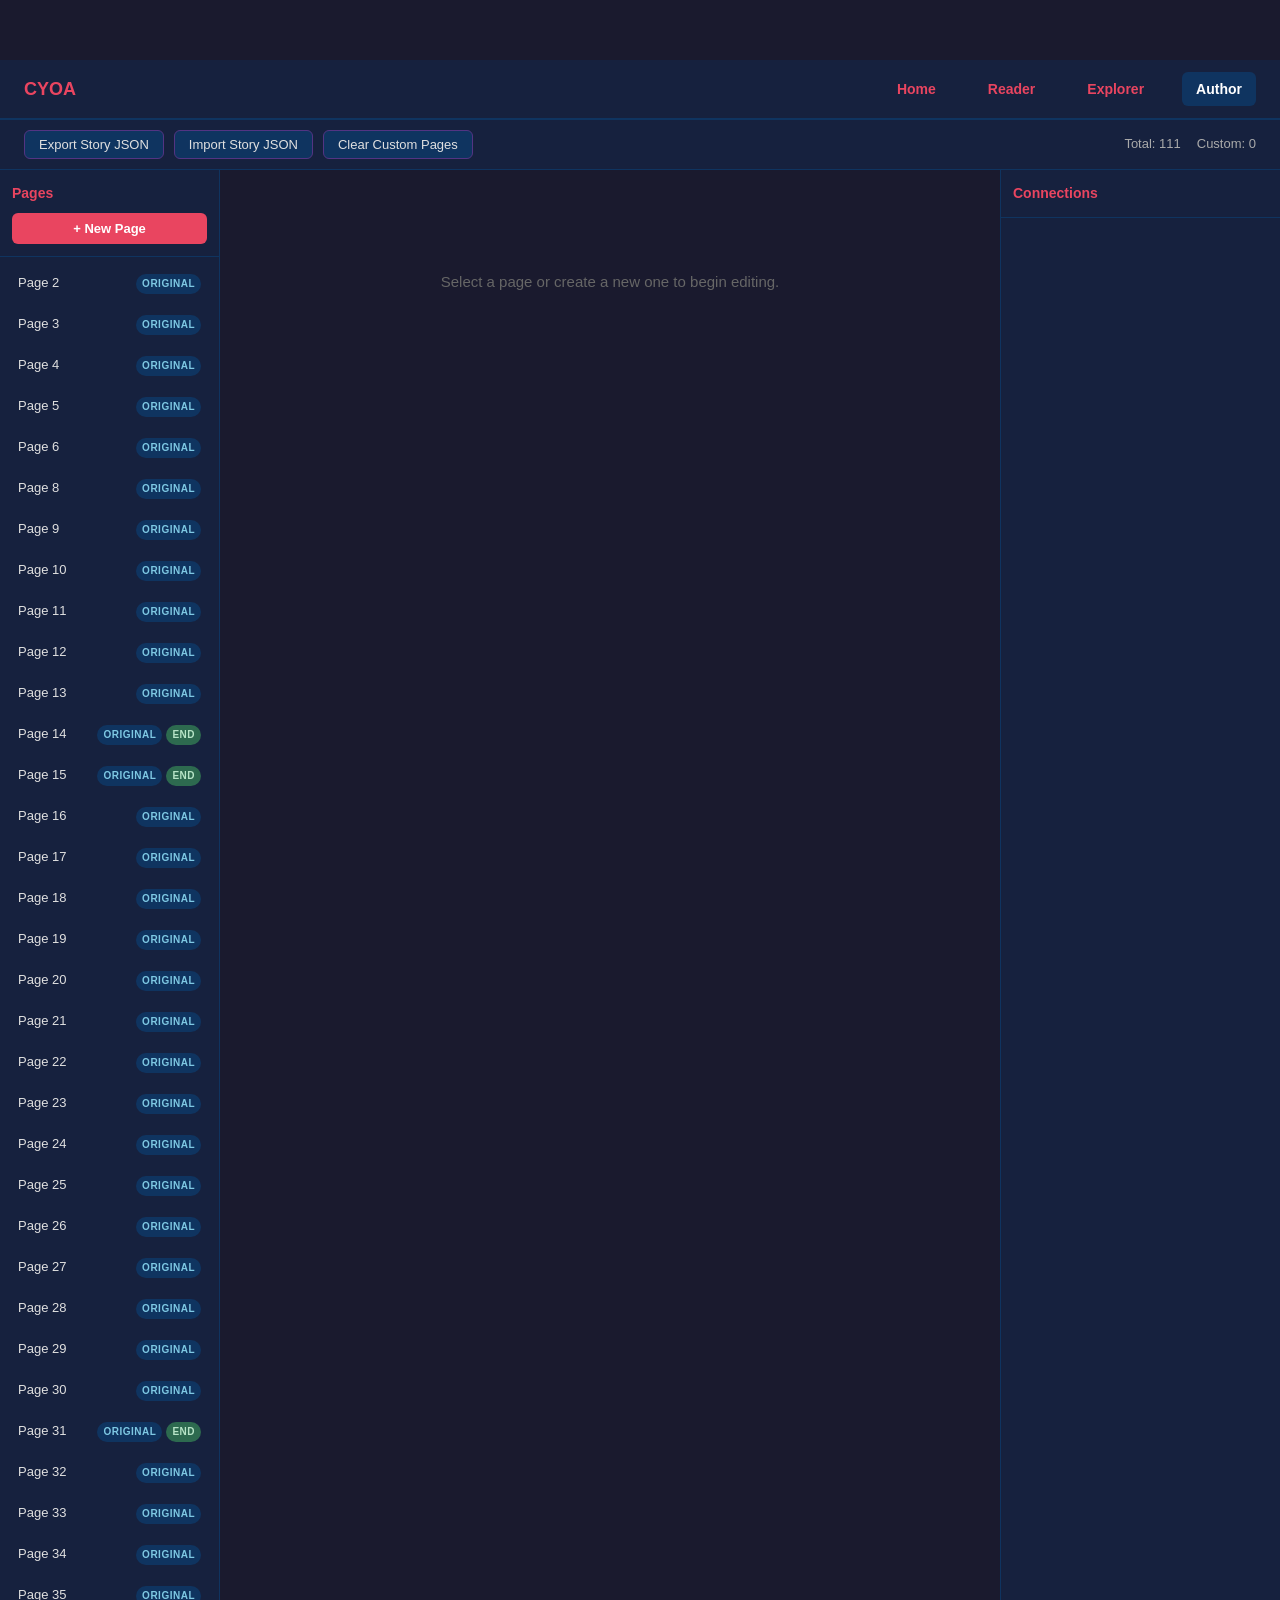
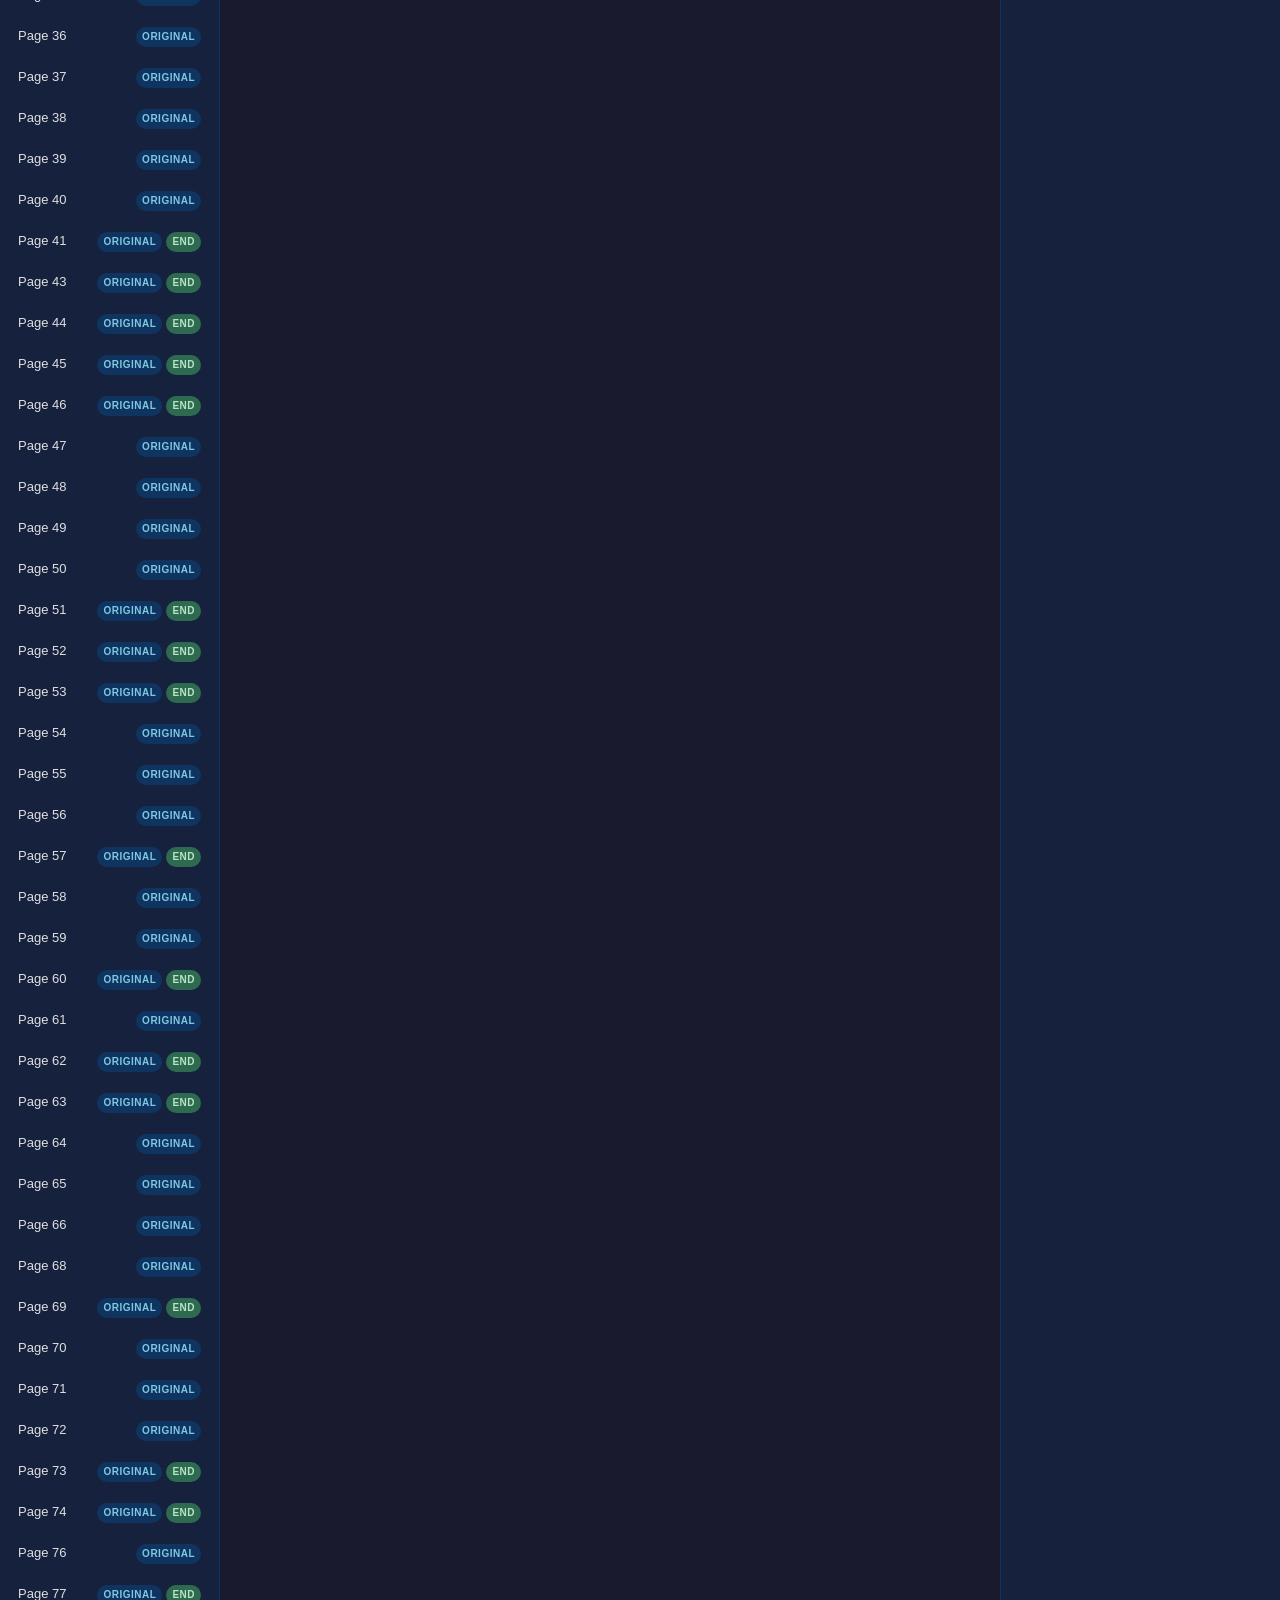
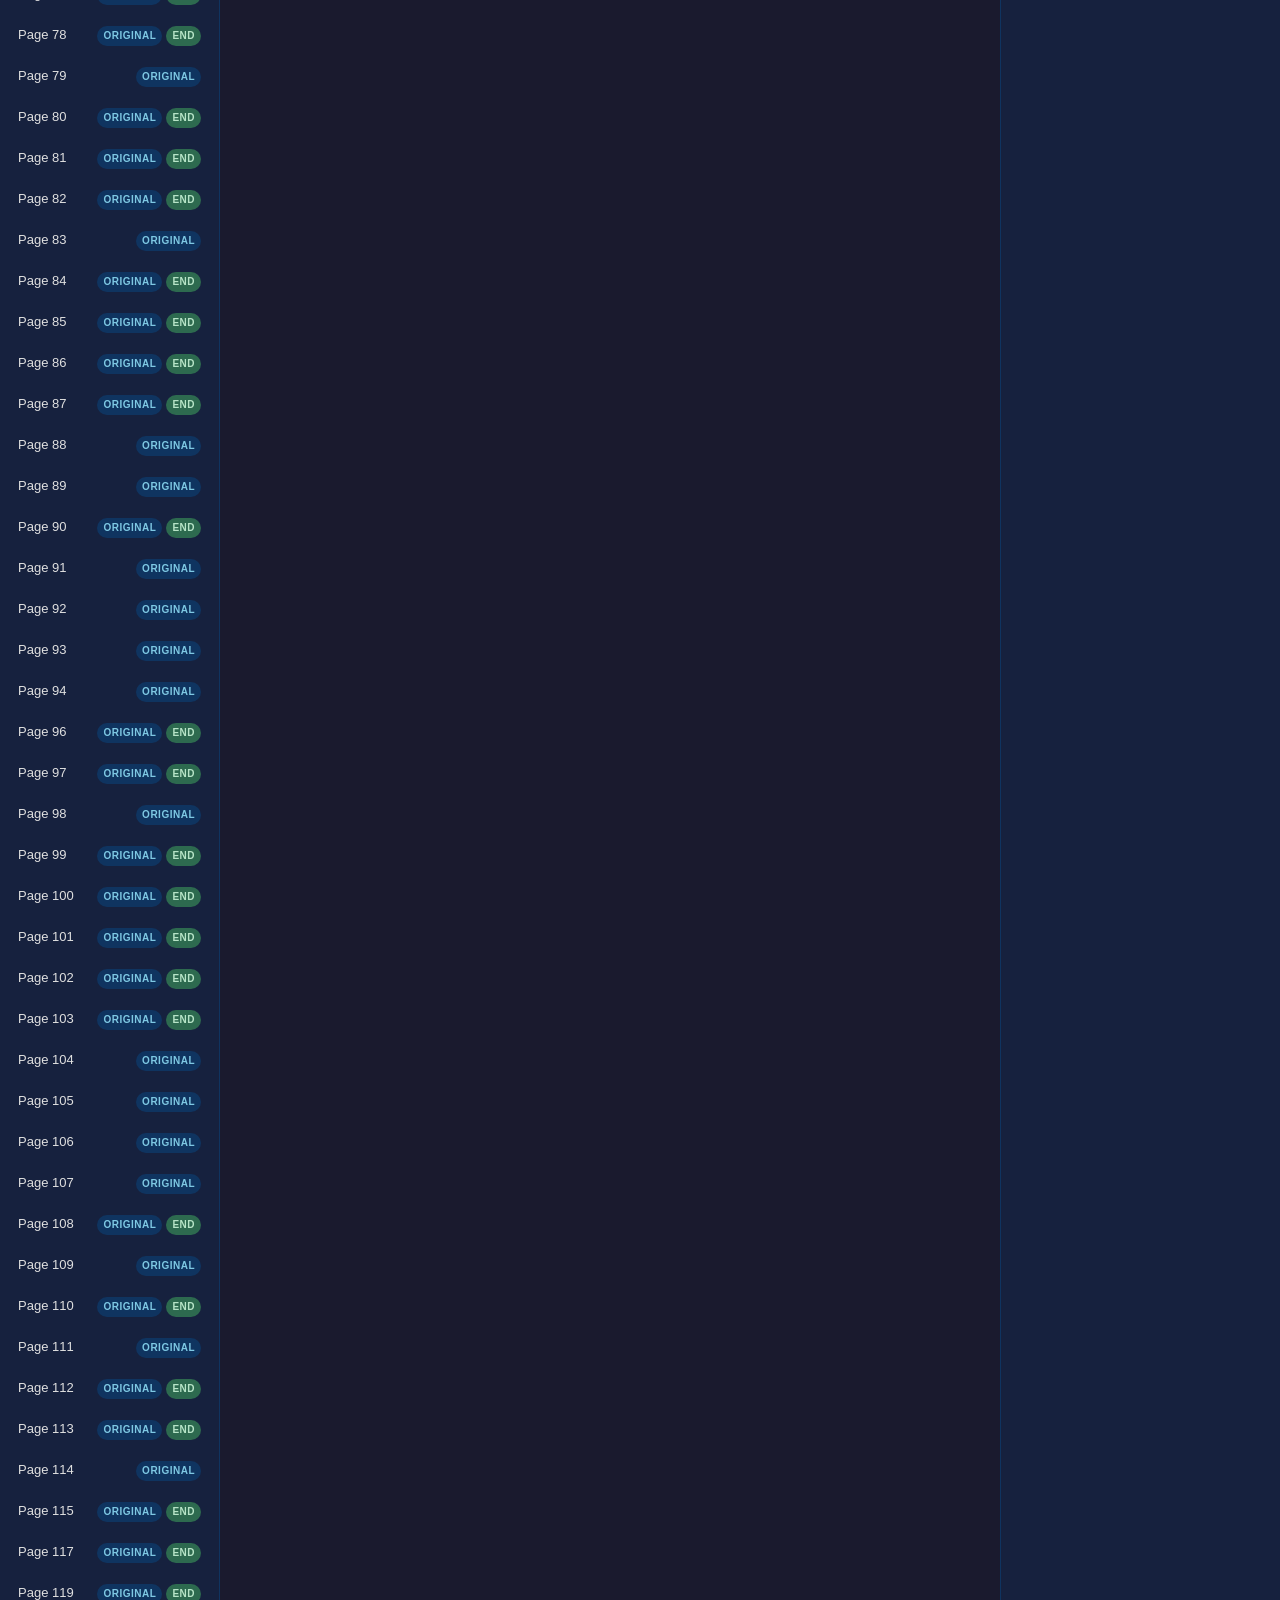
==== web/author.html @ 797746f8 "Add web frontend: interactive reader, graph explorer, and authoring tool - Created Brainstorm.md and" ====
<!DOCTYPE html>
<html lang="en">
<head>
  <meta charset="UTF-8">
  <meta name="viewport" content="width=device-width, initial-scale=1.0">
  <title>Story Author - Choose Your Own Adventure</title>
  <link rel="stylesheet" href="css/style.css">
  <style>
    * { margin: 0; padding: 0; box-sizing: border-box; }
    body { font-family: 'Segoe UI', Tahoma, Geneva, Verdana, sans-serif; background: #1a1a2e; color: #e0e0e0; min-height: 100vh; display: flex; flex-direction: column; }

    /* Nav */
    nav { background: #16213e; padding: 12px 24px; display: flex; align-items: center; gap: 24px; border-bottom: 2px solid #0f3460; }
    nav a { color: #e94560; text-decoration: none; font-weight: 600; font-size: 14px; padding: 6px 14px; border-radius: 6px; transition: background .2s; }
    nav a:hover, nav a.active { background: #0f3460; color: #fff; }
    nav .brand { color: #e94560; font-size: 18px; font-weight: 700; margin-right: auto; }

    /* Toolbar */
    .toolbar { background: #16213e; padding: 10px 24px; display: flex; gap: 10px; align-items: center; border-bottom: 1px solid #0f3460; flex-wrap: wrap; }
    .toolbar button { background: #0f3460; color: #e0e0e0; border: 1px solid #533483; padding: 6px 14px; border-radius: 6px; cursor: pointer; font-size: 13px; transition: background .2s; }
    .toolbar button:hover { background: #533483; }
    .toolbar .status-bar { margin-left: auto; font-size: 13px; color: #aaa; display: flex; gap: 16px; }
    .toolbar .status-bar .unsaved { color: #e94560; font-weight: 600; }

    /* Main layout */
    .main-layout { display: flex; flex: 1; overflow: hidden; }

    /* Page list panel */
    .page-list-panel { width: 220px; min-width: 180px; background: #16213e; border-right: 1px solid #0f3460; display: flex; flex-direction: column; overflow: hidden; }
    .page-list-panel .panel-header { padding: 12px; border-bottom: 1px solid #0f3460; }
    .page-list-panel .panel-header h3 { font-size: 14px; margin-bottom: 8px; color: #e94560; }
    .page-list-panel .panel-header button { width: 100%; padding: 8px; background: #e94560; color: #fff; border: none; border-radius: 6px; cursor: pointer; font-weight: 600; font-size: 13px; }
    .page-list-panel .panel-header button:hover { background: #c73650; }
    .page-list { flex: 1; overflow-y: auto; padding: 8px; }
    .page-list .page-item { padding: 8px 10px; margin-bottom: 4px; border-radius: 6px; cursor: pointer; font-size: 13px; display: flex; justify-content: space-between; align-items: center; transition: background .15s; }
    .page-list .page-item:hover { background: #0f3460; }
    .page-list .page-item.selected { background: #533483; color: #fff; }
    .page-list .page-item .badge { font-size: 10px; padding: 2px 6px; border-radius: 10px; font-weight: 600; }
    .page-list .page-item .badge.original { background: #0f3460; color: #7ec8e3; }
    .page-list .page-item .badge.custom { background: #e94560; color: #fff; }
    .page-list .page-item .badge.terminal { background: #2d6a4f; color: #b7e4c7; }

    /* Editor panel */
    .editor-panel { flex: 1; padding: 20px 28px; overflow-y: auto; }
    .editor-panel h2 { color: #e94560; margin-bottom: 16px; font-size: 20px; }
    .form-group { margin-bottom: 16px; }
    .form-group label { display: block; font-size: 13px; font-weight: 600; margin-bottom: 6px; color: #aaa; }
    .form-group input[type="number"],
    .form-group textarea,
    .form-group select { width: 100%; padding: 10px; background: #0f3460; border: 1px solid #533483; border-radius: 6px; color: #e0e0e0; font-size: 14px; font-family: inherit; }
    .form-group textarea { min-height: 180px; resize: vertical; }
    .form-group input:read-only { opacity: 0.6; cursor: not-allowed; }

    /* Choices section */
    .choices-section { margin-bottom: 16px; }
    .choices-section h3 { font-size: 14px; color: #aaa; margin-bottom: 10px; }
    .choice-row { display: flex; gap: 8px; margin-bottom: 8px; align-items: center; }
    .choice-row input { flex: 2; padding: 8px; background: #0f3460; border: 1px solid #533483; border-radius: 6px; color: #e0e0e0; font-size: 13px; }
    .choice-row select { flex: 1; padding: 8px; background: #0f3460; border: 1px solid #533483; border-radius: 6px; color: #e0e0e0; font-size: 13px; }
    .choice-row .btn-remove { background: #c73650; color: #fff; border: none; padding: 8px 12px; border-radius: 6px; cursor: pointer; font-size: 12px; }
    .choice-row .btn-remove:hover { background: #a02040; }

    .terminal-toggle { display: flex; align-items: center; gap: 10px; margin-bottom: 16px; }
    .terminal-toggle input[type="checkbox"] { width: 18px; height: 18px; accent-color: #e94560; }
    .terminal-toggle label { font-size: 13px; color: #aaa; cursor: pointer; }

    .editor-actions { display: flex; gap: 10px; flex-wrap: wrap; }
    .editor-actions button { padding: 10px 20px; border: none; border-radius: 6px; cursor: pointer; font-weight: 600; font-size: 14px; transition: background .2s; }
    .btn-add-choice { background: #0f3460; color: #e0e0e0; border: 1px solid #533483 !important; }
    .btn-add-choice:hover { background: #533483; }
    .btn-save { background: #2d6a4f; color: #fff; }
    .btn-save:hover { background: #1b4332; }
    .btn-delete { background: #c73650; color: #fff; }
    .btn-delete:hover { background: #a02040; }

    .empty-state { color: #666; text-align: center; margin-top: 80px; font-size: 15px; }

    /* Graph panel */
    .graph-panel { width: 280px; min-width: 220px; background: #16213e; border-left: 1px solid #0f3460; display: flex; flex-direction: column; }
    .graph-panel .panel-header { padding: 12px; border-bottom: 1px solid #0f3460; }
    .graph-panel .panel-header h3 { font-size: 14px; color: #e94560; }
    .graph-panel canvas { flex: 1; display: block; }

    /* Hidden file input */
    #import-input { display: none; }
  </style>
</head>
<body>
  <nav>
    <span class="brand">CYOA</span>
    <a href="index.html">Home</a>
    <a href="reader.html">Reader</a>
    <a href="explorer.html">Explorer</a>
    <a href="author.html" class="active">Author</a>
  </nav>

  <div class="toolbar">
    <button id="btn-export">Export Story JSON</button>
    <button id="btn-import">Import Story JSON</button>
    <button id="btn-clear">Clear Custom Pages</button>
    <input type="file" id="import-input" accept=".json">
    <div class="status-bar">
      <span id="status-total">Total: 0</span>
      <span id="status-custom">Custom: 0</span>
      <span id="status-unsaved" class="unsaved" style="display:none;">Unsaved changes</span>
    </div>
  </div>

  <div class="main-layout">
    <!-- Left: Page list -->
    <div class="page-list-panel">
      <div class="panel-header">
        <h3>Pages</h3>
        <button id="btn-new-page">+ New Page</button>
      </div>
      <div class="page-list" id="page-list"></div>
    </div>

    <!-- Center: Editor -->
    <div class="editor-panel" id="editor-panel">
      <div class="empty-state" id="empty-state">Select a page or create a new one to begin editing.</div>

      <div id="editor-form" style="display:none;">
        <h2 id="editor-title">Edit Page</h2>

        <div class="form-group">
          <label for="page-number">Page Number</label>
          <input type="number" id="page-number" readonly>
        </div>

        <div class="form-group">
          <label for="page-text">Page Text</label>
          <textarea id="page-text" placeholder="Write the story text for this page..."></textarea>
        </div>

        <div class="terminal-toggle">
          <input type="checkbox" id="is-terminal">
          <label for="is-terminal">Terminal ending (no choices)</label>
        </div>

        <div class="choices-section" id="choices-section">
          <h3>Choices</h3>
          <div id="choices-container"></div>
          <button class="btn-add-choice" id="btn-add-choice">+ Add Choice</button>
        </div>

        <div class="editor-actions">
          <button class="btn-save" id="btn-save">Save Page</button>
          <button class="btn-delete" id="btn-delete" style="display:none;">Delete Page</button>
        </div>
      </div>
    </div>

    <!-- Right: Mini graph -->
    <div class="graph-panel">
      <div class="panel-header">
        <h3>Connections</h3>
      </div>
      <canvas id="mini-graph"></canvas>
    </div>
  </div>

  <script src="js/author.js"></script>
</body>
</html>
---- web/css/style.css ----
/* ============================================
   Choose Your Own Adventure - Book-Themed CSS
   ============================================ */

/* --- CSS Variables --- */
:root {
  --parchment: #f4e8c1;
  --parchment-light: #faf3e0;
  --brown-dark: #3e2723;
  --brown-medium: #5d4037;
  --brown-light: #8d6e63;
  --accent-gold: #c8a951;
  --accent-gold-hover: #b8993e;
  --accent-gold-light: #e8d5a0;
  --deep-red: #8b1a1a;
  --deep-red-hover: #a52222;
  --white: #ffffff;
  --shadow-soft: 0 2px 8px rgba(62, 39, 35, 0.12);
  --shadow-card: 0 4px 16px rgba(62, 39, 35, 0.15);
  --shadow-elevated: 0 8px 32px rgba(62, 39, 35, 0.18);
  --radius-sm: 6px;
  --radius-md: 10px;
  --radius-lg: 16px;
  --transition: 0.25s ease;
  --max-width: 1100px;
  --nav-height: 60px;
}

/* --- Reset & Base --- */
*,
*::before,
*::after {
  box-sizing: border-box;
  margin: 0;
  padding: 0;
}

html {
  scroll-behavior: smooth;
}

body {
  font-family: -apple-system, BlinkMacSystemFont, "Segoe UI", Roboto,
    "Helvetica Neue", Arial, sans-serif;
  background-color: var(--parchment);
  color: var(--brown-dark);
  line-height: 1.6;
  min-height: 100vh;
  padding-top: var(--nav-height);
}

a {
  color: var(--accent-gold);
  text-decoration: none;
  transition: color var(--transition);
}

a:hover {
  color: var(--accent-gold-hover);
}

img {
  max-width: 100%;
  display: block;
}

/* --- Container --- */
.container {
  width: 90%;
  max-width: var(--max-width);
  margin: 0 auto;
  padding: 0 1rem;
}

/* --- Navigation Bar --- */
.navbar {
  position: fixed;
  top: 0;
  left: 0;
  right: 0;
  height: var(--nav-height);
  background-color: var(--brown-dark);
  display: flex;
  align-items: center;
  justify-content: space-between;
  padding: 0 2rem;
  z-index: 1000;
  box-shadow: 0 2px 12px rgba(0, 0, 0, 0.3);
}

.navbar .brand {
  color: var(--accent-gold);
  font-size: 1.25rem;
  font-weight: 700;
  letter-spacing: 0.5px;
}

.navbar .nav-links {
  list-style: none;
  display: flex;
  gap: 2rem;
}

.navbar .nav-links a {
  color: var(--parchment-light);
  font-size: 0.95rem;
  font-weight: 500;
  padding: 0.4rem 0;
  position: relative;
  transition: color var(--transition);
}

.navbar .nav-links a::after {
  content: "";
  position: absolute;
  bottom: 0;
  left: 0;
  width: 0;
  height: 2px;
  background-color: var(--accent-gold);
  transition: width var(--transition);
}

.navbar .nav-links a:hover {
  color: var(--accent-gold);
}

.navbar .nav-links a:hover::after {
  width: 100%;
}

.navbar .nav-links a.active {
  color: var(--accent-gold);
}

.navbar .nav-links a.active::after {
  width: 100%;
}

.navbar .menu-toggle {
  display: none;
  background: none;
  border: none;
  cursor: pointer;
  padding: 0.5rem;
}

.navbar .menu-toggle span {
  display: block;
  width: 24px;
  height: 2px;
  background-color: var(--parchment-light);
  margin: 5px 0;
  transition: var(--transition);
}

/* --- Hero Section --- */
.hero {
  text-align: center;
  padding: 4rem 1rem 3rem;
  background: linear-gradient(
    180deg,
    var(--parchment-light) 0%,
    var(--parchment) 100%
  );
}

.hero h1 {
  font-size: 3rem;
  font-weight: 800;
  color: var(--brown-dark);
  margin-bottom: 0.5rem;
  letter-spacing: -0.5px;
}

.hero .subtitle {
  font-size: 1.25rem;
  color: var(--brown-medium);
  font-style: italic;
  margin-bottom: 1.5rem;
}

.hero .description {
  max-width: 640px;
  margin: 0 auto;
  font-size: 1.05rem;
  color: var(--brown-medium);
  line-height: 1.7;
}

/* --- Cards / Panels --- */
.card-grid {
  display: grid;
  grid-template-columns: repeat(auto-fit, minmax(280px, 1fr));
  gap: 1.5rem;
  padding: 2rem 0;
}

.card {
  background: var(--white);
  border-radius: var(--radius-md);
  box-shadow: var(--shadow-card);
  padding: 2rem;
  transition: transform var(--transition), box-shadow var(--transition);
  border: 1px solid rgba(62, 39, 35, 0.06);
}

.card:hover {
  transform: translateY(-4px);
  box-shadow: var(--shadow-elevated);
}

.card h3 {
  font-size: 1.3rem;
  color: var(--brown-dark);
  margin-bottom: 0.75rem;
}

.card p {
  color: var(--brown-medium);
  font-size: 0.95rem;
  line-height: 1.6;
  margin-bottom: 1.25rem;
}

.card .card-icon {
  font-size: 2rem;
  margin-bottom: 1rem;
  display: block;
}

.card a.card-link {
  display: inline-block;
  color: var(--accent-gold);
  font-weight: 600;
  font-size: 0.95rem;
  transition: color var(--transition);
}

.card a.card-link:hover {
  color: var(--accent-gold-hover);
}

.panel {
  background: var(--white);
  border-radius: var(--radius-md);
  box-shadow: var(--shadow-card);
  padding: 2rem;
  margin-bottom: 1.5rem;
  border: 1px solid rgba(62, 39, 35, 0.06);
}

/* --- Buttons --- */
.btn {
  display: inline-block;
  padding: 0.7rem 1.6rem;
  border: none;
  border-radius: var(--radius-sm);
  font-size: 1rem;
  font-weight: 600;
  cursor: pointer;
  transition: background-color var(--transition), transform var(--transition),
    box-shadow var(--transition);
  text-align: center;
  line-height: 1.4;
}

.btn:active {
  transform: scale(0.97);
}

/* Primary button -- gold accent */
.btn-primary {
  background-color: var(--accent-gold);
  color: var(--brown-dark);
}

.btn-primary:hover {
  background-color: var(--accent-gold-hover);
  box-shadow: 0 4px 12px rgba(200, 169, 81, 0.35);
  color: var(--brown-dark);
}

/* Choice button -- styled like a book page option */
.btn-choice {
  display: block;
  width: 100%;
  background: var(--parchment-light);
  color: var(--brown-dark);
  border: 2px solid var(--accent-gold-light);
  border-radius: var(--radius-md);
  padding: 1rem 1.5rem;
  font-family: "Georgia", "Times New Roman", serif;
  font-size: 1rem;
  text-align: left;
  cursor: pointer;
  transition: border-color var(--transition), background-color var(--transition),
    box-shadow var(--transition);
  margin-bottom: 0.75rem;
}

.btn-choice:hover {
  border-color: var(--accent-gold);
  background-color: var(--white);
  box-shadow: 0 2px 10px rgba(200, 169, 81, 0.2);
}

.btn-choice:active {
  transform: scale(0.99);
}

/* Secondary / outline button */
.btn-secondary {
  background: transparent;
  color: var(--brown-dark);
  border: 2px solid var(--brown-light);
}

.btn-secondary:hover {
  border-color: var(--brown-dark);
  background-color: rgba(62, 39, 35, 0.05);
}

/* Danger / red button */
.btn-danger {
  background-color: var(--deep-red);
  color: var(--white);
}

.btn-danger:hover {
  background-color: var(--deep-red-hover);
}

/* --- Story Text Area (Book Page) --- */
.story-page {
  background: var(--white);
  border-radius: var(--radius-lg);
  box-shadow: var(--shadow-elevated);
  padding: 3rem 2.5rem;
  max-width: 720px;
  margin: 2rem auto;
  position: relative;
  border: 1px solid rgba(62, 39, 35, 0.08);
}

/* Subtle "page edge" accent on the left */
.story-page::before {
  content: "";
  position: absolute;
  top: 1rem;
  bottom: 1rem;
  left: 0;
  width: 4px;
  background: linear-gradient(
    180deg,
    var(--accent-gold-light),
    var(--accent-gold),
    var(--accent-gold-light)
  );
  border-radius: 2px;
}

.story-page .page-number {
  display: inline-block;
  font-family: "Georgia", "Times New Roman", serif;
  font-size: 0.85rem;
  color: var(--brown-light);
  margin-bottom: 1rem;
  font-style: italic;
}

.story-page .story-text {
  font-family: "Georgia", "Times New Roman", serif;
  font-size: 1.1rem;
  line-height: 1.85;
  color: var(--brown-dark);
  white-space: pre-wrap;
  margin-bottom: 2rem;
}

.story-page .choices {
  border-top: 1px solid var(--accent-gold-light);
  padding-top: 1.5rem;
}

/* --- Terminal / Ending Badge --- */
.badge-ending {
  display: inline-block;
  background-color: var(--deep-red);
  color: var(--white);
  font-size: 0.8rem;
  font-weight: 700;
  text-transform: uppercase;
  letter-spacing: 1px;
  padding: 0.3rem 0.8rem;
  border-radius: var(--radius-sm);
  margin-bottom: 1rem;
}

.badge {
  display: inline-block;
  font-size: 0.75rem;
  font-weight: 700;
  text-transform: uppercase;
  letter-spacing: 0.5px;
  padding: 0.25rem 0.6rem;
  border-radius: var(--radius-sm);
}

.badge-gold {
  background-color: var(--accent-gold-light);
  color: var(--brown-dark);
}

.badge-brown {
  background-color: var(--brown-light);
  color: var(--white);
}

/* --- Stats Section --- */
.stats-row {
  display: flex;
  justify-content: center;
  gap: 2rem;
  flex-wrap: wrap;
  padding: 2.5rem 0;
}

.stat-box {
  text-align: center;
  padding: 1.5rem 2rem;
  background: var(--white);
  border-radius: var(--radius-md);
  box-shadow: var(--shadow-soft);
  min-width: 150px;
  border: 1px solid rgba(62, 39, 35, 0.06);
}

.stat-box .stat-number {
  display: block;
  font-size: 2.5rem;
  font-weight: 800;
  color: var(--accent-gold);
  line-height: 1.2;
}

.stat-box .stat-label {
  font-size: 0.85rem;
  color: var(--brown-light);
  text-transform: uppercase;
  letter-spacing: 1px;
  margin-top: 0.25rem;
}

/* --- Graph Container (Explorer) --- */
.graph-container {
  width: 100%;
  min-height: 500px;
  background: var(--white);
  border-radius: var(--radius-lg);
  box-shadow: var(--shadow-card);
  border: 1px solid rgba(62, 39, 35, 0.08);
  position: relative;
  overflow: hidden;
}

.graph-container canvas,
.graph-container svg {
  width: 100%;
  height: 100%;
}

.graph-controls {
  display: flex;
  gap: 0.75rem;
  flex-wrap: wrap;
  margin-bottom: 1rem;
}

/* --- Form Styling (Author Tool) --- */
.form-group {
  margin-bottom: 1.25rem;
}

.form-group label {
  display: block;
  font-weight: 600;
  font-size: 0.9rem;
  color: var(--brown-dark);
  margin-bottom: 0.4rem;
}

.form-group input[type="text"],
.form-group input[type="number"],
.form-group input[type="url"],
.form-group textarea,
.form-group select {
  width: 100%;
  padding: 0.65rem 0.9rem;
  font-size: 0.95rem;
  font-family: inherit;
  color: var(--brown-dark);
  background: var(--white);
  border: 2px solid #d4c5a0;
  border-radius: var(--radius-sm);
  transition: border-color var(--transition), box-shadow var(--transition);
}

.form-group input:focus,
.form-group textarea:focus,
.form-group select:focus {
  outline: none;
  border-color: var(--accent-gold);
  box-shadow: 0 0 0 3px rgba(200, 169, 81, 0.2);
}

.form-group textarea {
  min-height: 140px;
  resize: vertical;
  font-family: "Georgia", "Times New Roman", serif;
  line-height: 1.7;
}

.form-group .help-text {
  font-size: 0.8rem;
  color: var(--brown-light);
  margin-top: 0.3rem;
}

.form-row {
  display: grid;
  grid-template-columns: 1fr 1fr;
  gap: 1rem;
}

.form-actions {
  display: flex;
  gap: 0.75rem;
  margin-top: 1.5rem;
  flex-wrap: wrap;
}

/* --- Section Titles --- */
.section {
  padding: 3rem 0;
}

.section-title {
  font-size: 1.75rem;
  font-weight: 700;
  color: var(--brown-dark);
  text-align: center;
  margin-bottom: 0.5rem;
}

.section-subtitle {
  text-align: center;
  color: var(--brown-medium);
  font-size: 1rem;
  margin-bottom: 2rem;
}

/* --- Footer --- */
.footer {
  background-color: var(--brown-dark);
  color: var(--brown-light);
  text-align: center;
  padding: 2rem 1rem;
  margin-top: 3rem;
  font-size: 0.9rem;
}

.footer strong {
  color: var(--parchment-light);
}

.footer p + p {
  margin-top: 0.4rem;
}

/* --- Utility --- */
.text-center {
  text-align: center;
}

.mt-1 {
  margin-top: 0.5rem;
}
.mt-2 {
  margin-top: 1rem;
}
.mt-3 {
  margin-top: 1.5rem;
}
.mb-1 {
  margin-bottom: 0.5rem;
}
.mb-2 {
  margin-bottom: 1rem;
}
.mb-3 {
  margin-bottom: 1.5rem;
}

.hidden {
  display: none !important;
}

/* --- Loading Spinner --- */
.loading {
  text-align: center;
  padding: 2rem;
  color: var(--brown-light);
}

.loading::after {
  content: "";
  display: inline-block;
  width: 20px;
  height: 20px;
  border: 3px solid var(--accent-gold-light);
  border-top-color: var(--accent-gold);
  border-radius: 50%;
  animation: spin 0.7s linear infinite;
  margin-left: 0.5rem;
  vertical-align: middle;
}

@keyframes spin {
  to {
    transform: rotate(360deg);
  }
}

/* --- Responsive --- */
@media (max-width: 768px) {
  :root {
    --nav-height: 56px;
  }

  .navbar {
    padding: 0 1rem;
  }

  .navbar .menu-toggle {
    display: block;
  }

  .navbar .nav-links {
    display: none;
    position: absolute;
    top: var(--nav-height);
    left: 0;
    right: 0;
    background: var(--brown-dark);
    flex-direction: column;
    gap: 0;
    padding: 0.5rem 0;
    box-shadow: 0 4px 12px rgba(0, 0, 0, 0.2);
  }

  .navbar .nav-links.open {
    display: flex;
  }

  .navbar .nav-links a {
    padding: 0.8rem 1.5rem;
    display: block;
  }

  .navbar .nav-links a::after {
    display: none;
  }

  .hero {
    padding: 2.5rem 1rem 2rem;
  }

  .hero h1 {
    font-size: 2rem;
  }

  .hero .subtitle {
    font-size: 1.05rem;
  }

  .story-page {
    padding: 2rem 1.5rem;
    margin: 1rem;
  }

  .story-page::before {
    width: 3px;
  }

  .card-grid {
    grid-template-columns: 1fr;
  }

  .stats-row {
    gap: 1rem;
  }

  .stat-box {
    min-width: 120px;
    padding: 1rem 1.25rem;
  }

  .stat-box .stat-number {
    font-size: 2rem;
  }

  .form-row {
    grid-template-columns: 1fr;
  }

  .section {
    padding: 2rem 0;
  }

  .section-title {
    font-size: 1.4rem;
  }

  .graph-container {
    min-height: 350px;
  }
}

@media (max-width: 480px) {
  .hero h1 {
    font-size: 1.65rem;
  }

  .story-page {
    padding: 1.5rem 1.25rem;
  }

  .story-page .story-text {
    font-size: 1rem;
  }

  .btn-choice {
    padding: 0.8rem 1rem;
    font-size: 0.95rem;
  }

  .stats-row {
    flex-direction: column;
    align-items: center;
  }

  .stat-box {
    width: 100%;
    max-width: 240px;
  }
}
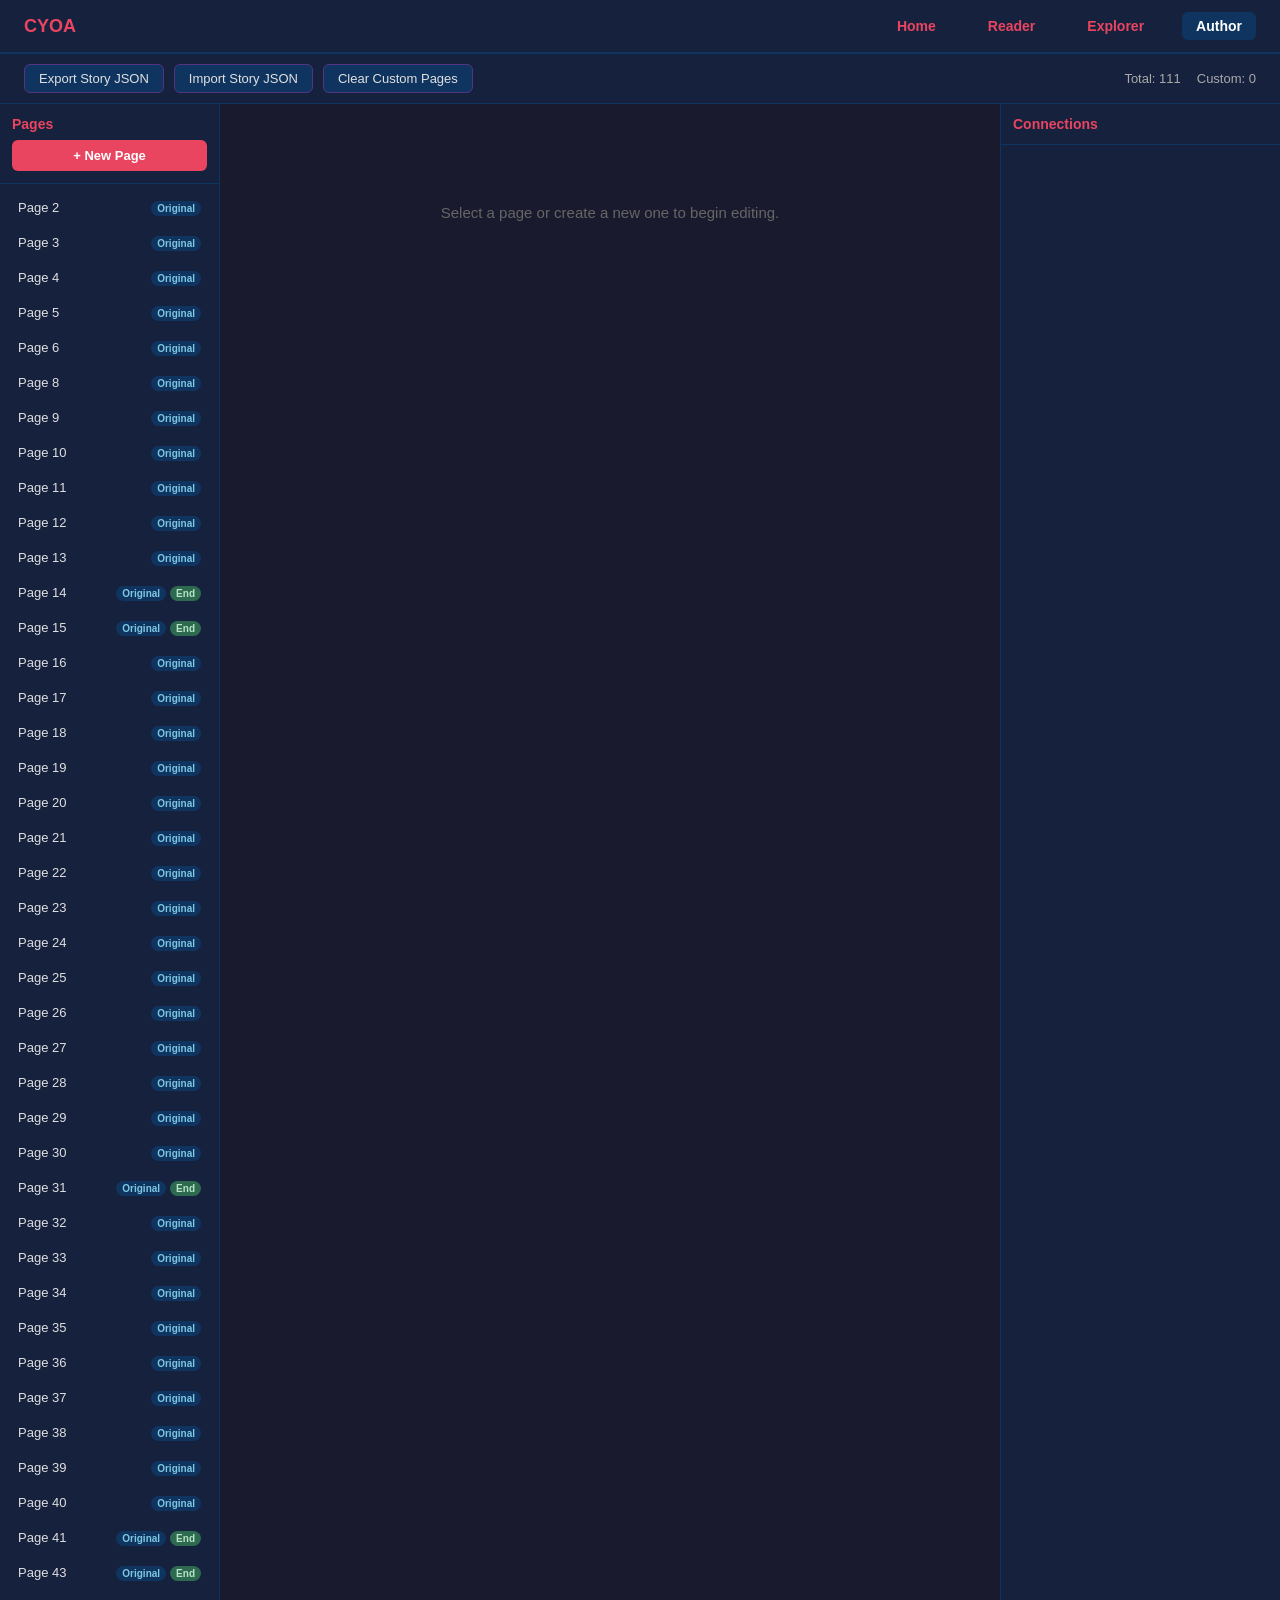
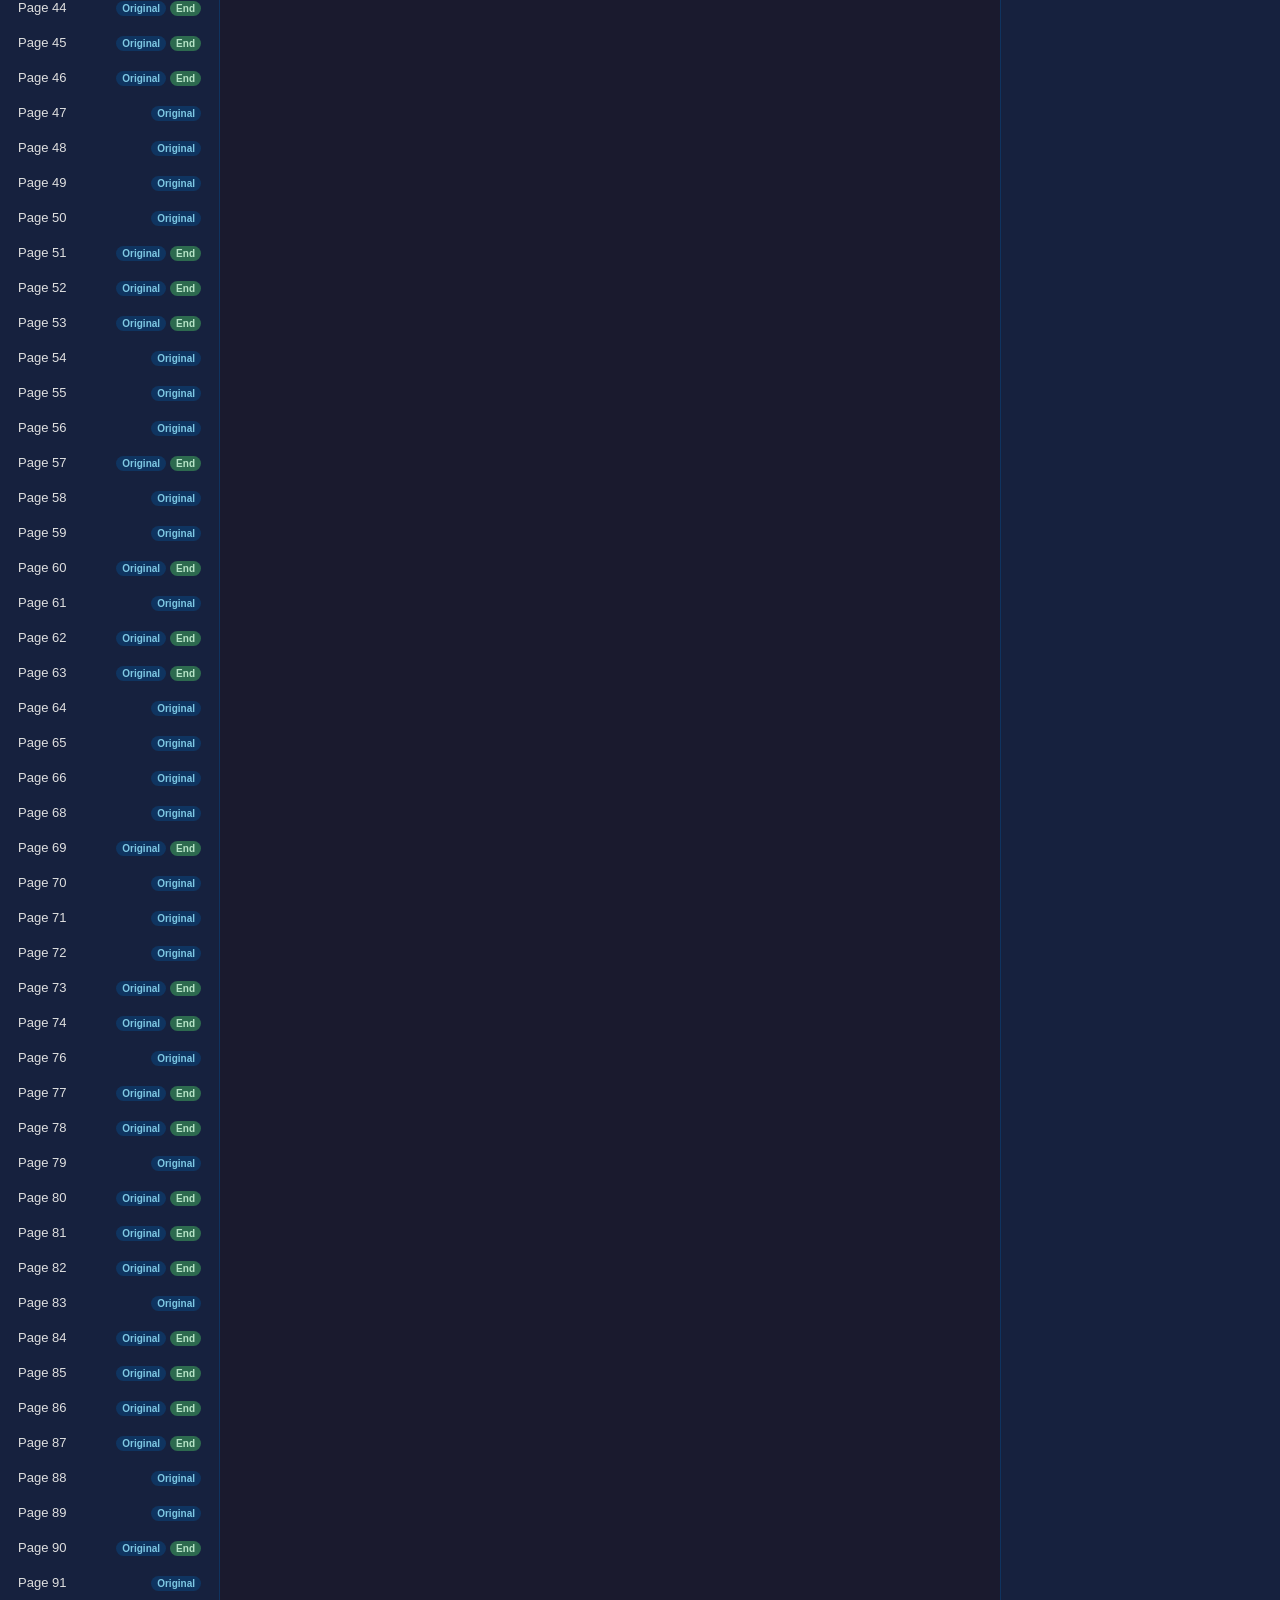
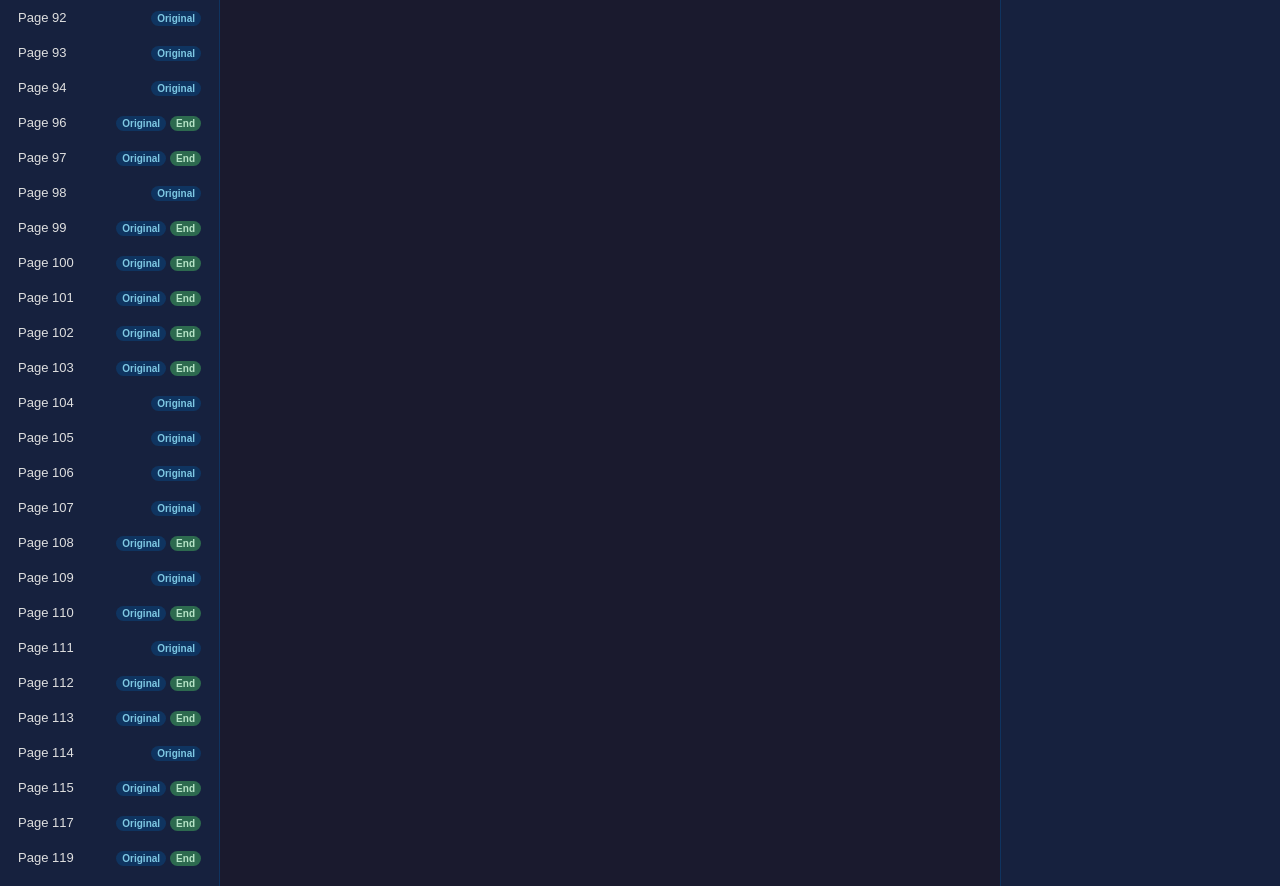
==== commit 35316937: "Fix style conflicts and potential crash on landing page - Remove style.css link from reader/explorer" ====
--- a/web/author.html
+++ b/web/author.html
@@ -4,7 +4,6 @@
   <meta charset="UTF-8">
   <meta name="viewport" content="width=device-width, initial-scale=1.0">
   <title>Story Author - Choose Your Own Adventure</title>
-  <link rel="stylesheet" href="css/style.css">
   <style>
     * { margin: 0; padding: 0; box-sizing: border-box; }
     body { font-family: 'Segoe UI', Tahoma, Geneva, Verdana, sans-serif; background: #1a1a2e; color: #e0e0e0; min-height: 100vh; display: flex; flex-direction: column; }
